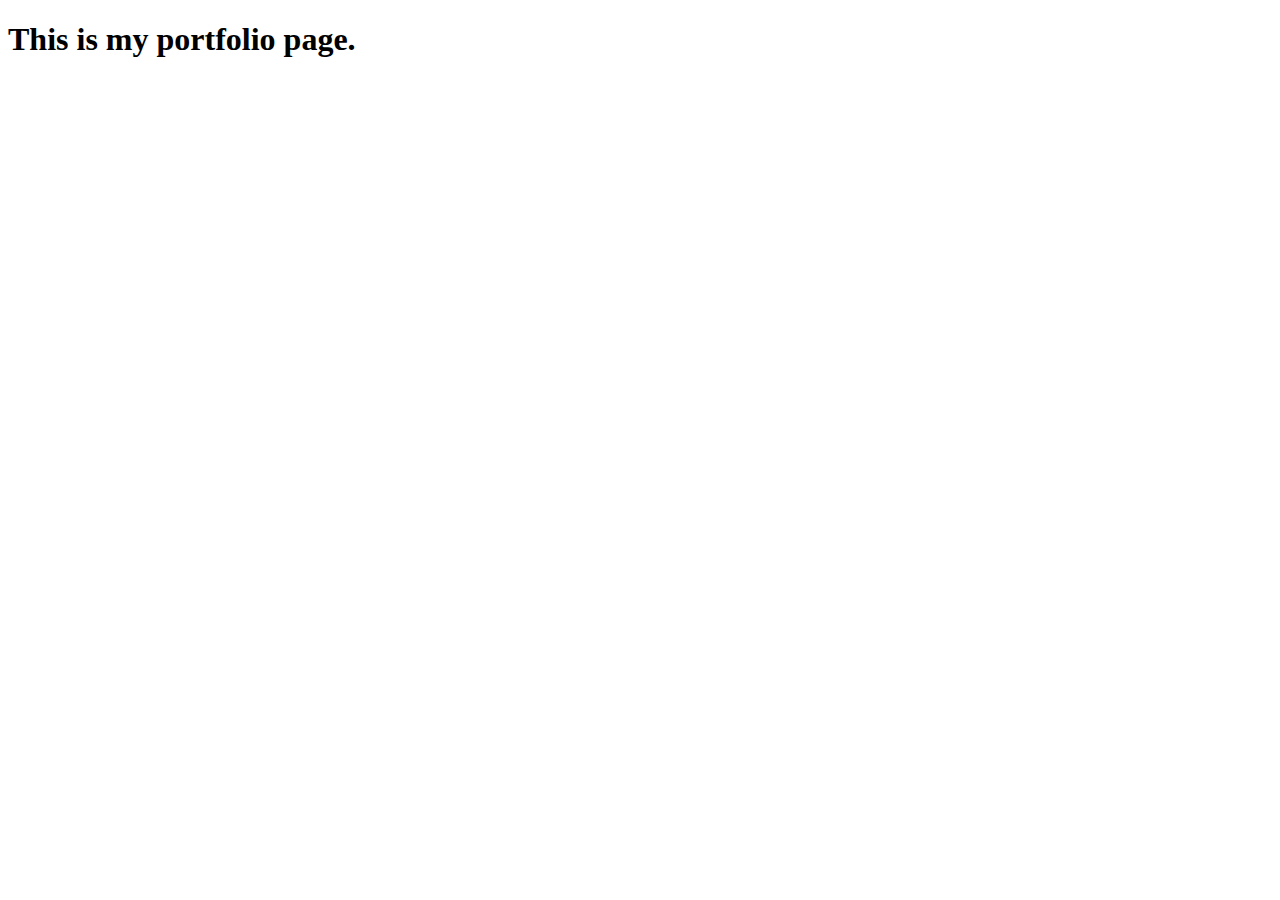
==== index.html @ c5245ded "Initial commit" ====
<!DOCTYPE html>
<html lang="en">
<head>
    <meta charset="UTF-8">
    <meta name="viewport" content="width=device-width, initial-scale=1.0">
    <title>Portfolio</title>
</head>
<body>
    <h1>This is my portfolio page.</h1>
</body>
</html>
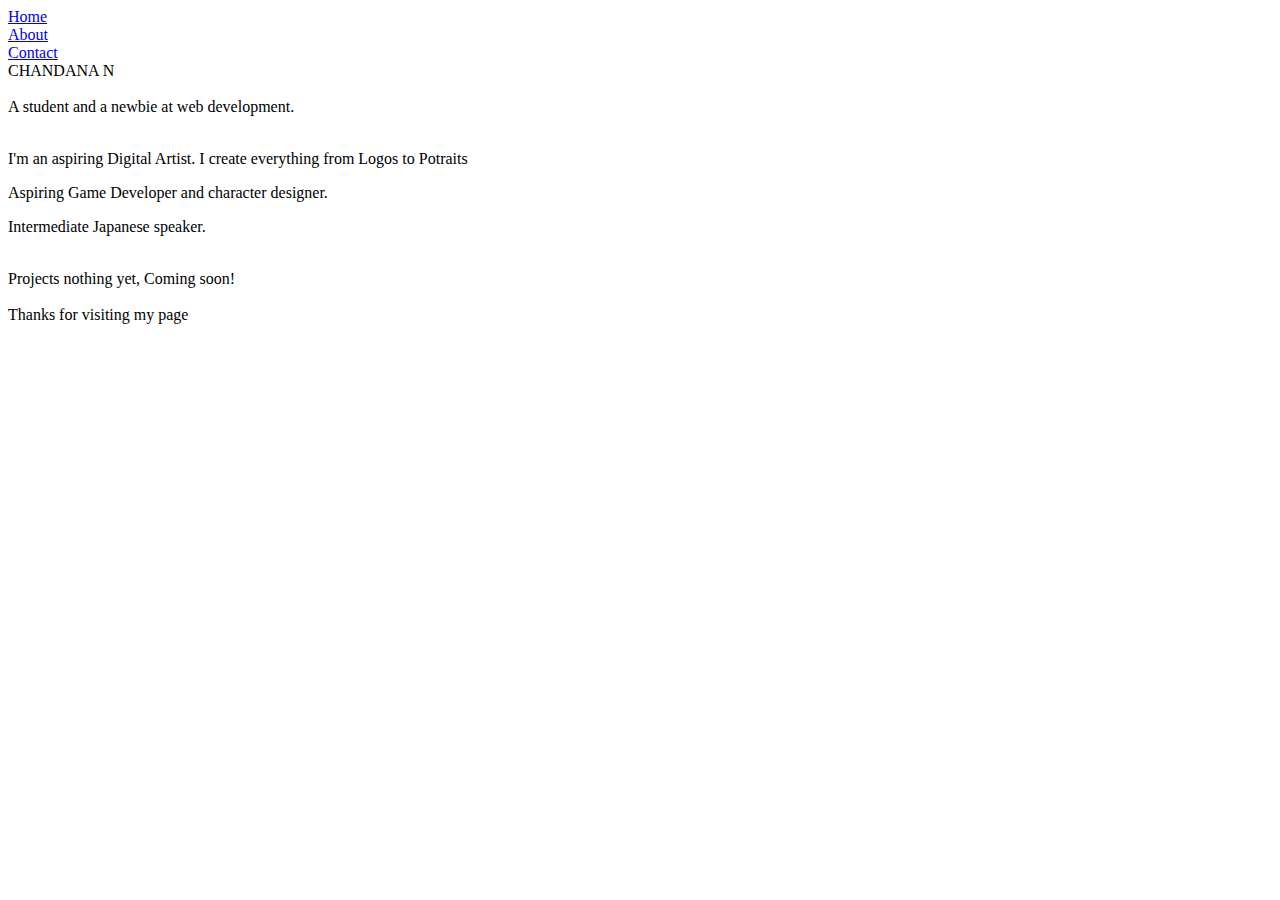
==== commit d6201c4e: "final commit" ====
--- a/index.html
+++ b/index.html
@@ -1,11 +1,122 @@
 <!DOCTYPE html>
-<html lang="en">
+<html lang='en'>
+
 <head>
-    <meta charset="UTF-8">
-    <meta name="viewport" content="width=device-width, initial-scale=1.0">
-    <title>Portfolio</title>
+  <meta charset='UTF-8'>
+  <title>Portfolio Homepage</title>
+  <link href="https://fonts.googleapis.com/css?family=Lato" rel="stylesheet">
+  <link rel="stylesheet" href="styles.css">
+  <script src="script.js" defer></script>
 </head>
+
 <body>
-    <h1>This is my portfolio page.</h1>
+  <div class="container">
+    <div class="nav-wrapper">
+      <a href='#' class="toggle-button">
+        <span class="bar"></span>
+        <span class="bar"></span>
+        <span class="bar"></span>
+      </a>
+      <div class="left-side">
+        <div class="nav-link-wrapper active-nav-link">
+          <a href="index1.html">Home</a>
+        </div>
+
+        <div class="nav-link-wrapper">
+          <a href="about1.html">About</a>
+        </div>
+
+        <div class="nav-link-wrapper">
+          <a href="contact1.html">Contact</a>
+        </div>
+      </div>
+
+      <div class="right-side">
+        <div class="brand">
+          CHANDANA N
+        </div>
+      </div>
+    </div>
+
+    <div class="content-wrapper">
+      <div class="portfolio-items-wrapper">
+
+        <div class="portfolio-item-wrapper">
+            <div class="portfolio-img-background" style="background-image:url(imagesweb/portfolio1.jpg)"></div>
+            <div class="img-text-wrapper">
+              <div class="logo-wrapper">
+                <div class="logo1">
+                  <img src="imagesweb/logo/logo1.png" alt="">
+                </div>
+              </div>
+  
+              <div class="subtitle">
+                <div class="subofsub1">
+                  A student and a newbie at web development.
+                </div>
+              </div>
+            </div>
+        </div>
+
+        <div class="portfolio-item-wrapper">
+            <div class="portfolio-img-background" style="background-image:url(imagesweb/portfolio3.png)"></div>
+            <div class="img-text-wrapper">
+              <div class="logo-wrapper">
+                <div class="logo3">
+                  <img src="imagesweb/logo/logo3.png" alt="">
+                </div>
+              </div>
+  
+              <div class="subtitle">
+                <div class="subofsub2">
+                  <p>I'm an aspiring Digital Artist. I create everything from Logos to Potraits</p>
+                  <p>Aspiring Game Developer and character designer.</p> 
+                  <p>Intermediate Japanese speaker.</p> 
+                </div> 
+              </div>
+            </div>
+        </div>
+
+        <div class="portfolio-item-wrapper">
+          <div class="portfolio-img-background" style="background-image:url(imagesweb/portfolio2.jpg)"></div>
+          <div class="img-text-wrapper">
+            <div class="logo-wrapper">
+              <div class="logo2">
+                <img src="imagesweb/logo/logo2.png" alt="">
+              </div>
+            </div>
+              
+            <div class="subtitle">
+              <div class="subofsub3">
+                Projects nothing yet, Coming soon!
+              </div>
+            
+            </div>
+          </div>
+        </div>
+
+        <div class="portfolio-item-wrapper">
+          <div class="portfolio-img-background" style="background-image:url(imagesweb/portfolio5.jpg)"></div>
+          <div class="img-text-wrapper">
+            <div class="logo-wrapper">
+              <div class="logo5">
+                <img src="imagesweb/logo/logo5.png" alt="">
+              </div>
+            </div>
+
+            <div class="subtitle">
+              <div class="subofsub4">
+                Thanks for visiting my page
+              </div>
+            </div>
+          </div>
+        </div>
+
+      </div>
+    </div>
+  </div>
+
 </body>
+
+
 </html>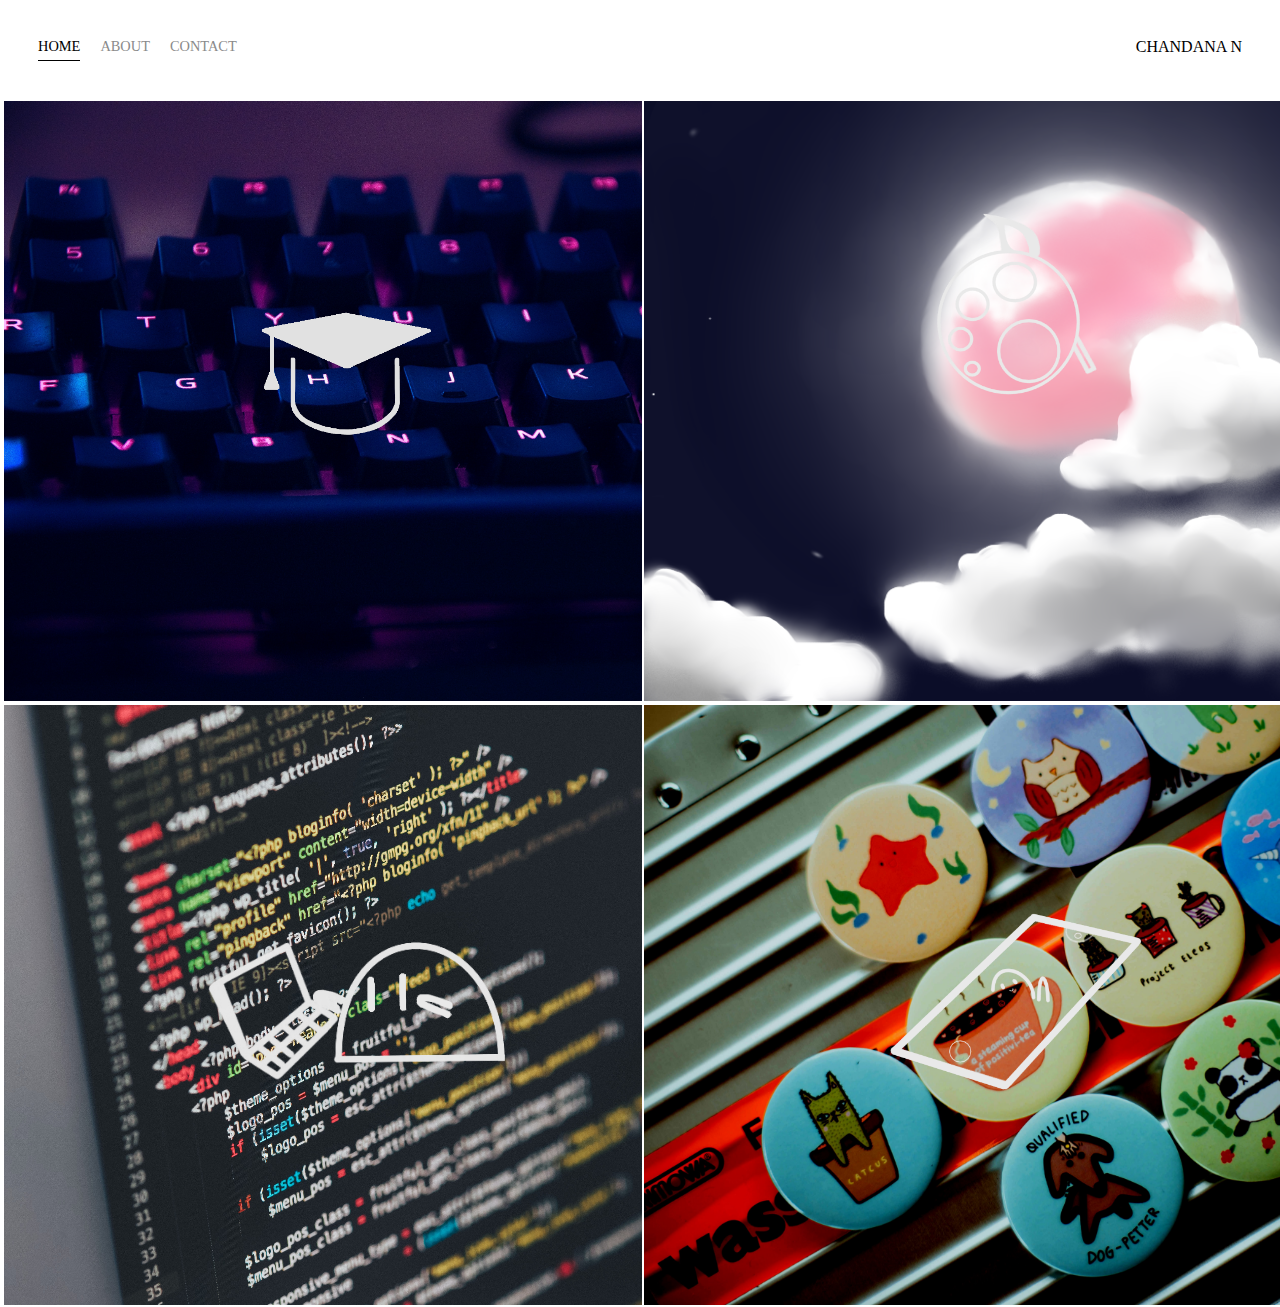
==== commit 4a1c4b71: "final commit" ====
--- a/index.html
+++ b/index.html
@@ -19,15 +19,15 @@
       </a>
       <div class="left-side">
         <div class="nav-link-wrapper active-nav-link">
-          <a href="index1.html">Home</a>
+          <a href="index.html">Home</a>
         </div>
 
         <div class="nav-link-wrapper">
-          <a href="about1.html">About</a>
+          <a href="about.html">About</a>
         </div>
 
         <div class="nav-link-wrapper">
-          <a href="contact1.html">Contact</a>
+          <a href="contact.html">Contact</a>
         </div>
       </div>
 
--- a/styles.css
+++ b/styles.css
@@ -0,0 +1,247 @@
+/* Master styles */
+body{
+    margin: 0px;
+}
+
+.container {
+    display: grid;
+    grid-template-columns: 1fr;
+}
+
+/* Nav styles */
+.nav-wrapper {  
+    display: flex;
+    justify-content: space-between;
+    padding: 38px;
+}
+
+.left-side{
+    display: flex;
+}
+
+.nav-wrapper > .left-side > div {
+    margin-right: 20px;
+    font-size: 0.9rem;
+    text-transform: uppercase;
+}
+
+.nav-link-wrapper {
+    height: 22px;
+    border-bottom: 1px solid transparent;
+    transition: border-bottom 0.5s;
+}
+
+.active-nav-link {
+    border-bottom: 1px solid black;
+  }
+  
+.active-nav-link a {
+    color: black !important;
+}
+
+.nav-link-wrapper a {
+    color: #8a8a8a;
+    text-decoration: none;
+    transition: 0.5s;
+}
+
+.nav-link-wrapper:hover {
+    border-bottom: 1px solid black;
+} 
+
+.nav-link-wrapper a:hover {
+    color: black; 
+}
+
+/* Portfolio styles */
+
+.portfolio-items-wrapper {
+    display: grid;
+    grid-template-columns: 1fr 1fr ;
+}
+
+.portfolio-item-wrapper {
+    position: relative;
+}
+
+.portfolio-img-background {
+    height: 600px;
+    width: 100%;
+    background-size: cover;
+    background-position: 2px;
+    background-repeat: no-repeat;
+    margin: 2px;
+}
+
+.img-text-wrapper {
+    position: absolute;
+    top: 0;
+    display: flex;
+    flex-direction: column;
+    justify-content: center;
+    align-items: center;
+    height: 100%;
+    text-align: center;
+    padding-left: 100px;
+    padding-right: 100px;
+}
+
+.img-text-wrapper .subtitle {
+    transition: 1s;
+    font-weight: 600;
+    color: transparent;
+}
+
+.subofsub1 {
+    top: 200px;
+}
+.subofsub2 {
+    text-align: center;
+}
+.subofsub3 {
+    text-align: center;
+}
+.subofsub4 {
+    text-align: center;
+}
+
+.image-blur {
+    transition: 1s;
+    filter: brightness(10%);
+}
+  
+.img-text-wrapper:hover .subtitle {
+    color: rgb(255, 255, 255);
+}
+  
+.logo-wrapper img {
+    width: 60%;
+    margin-bottom: 20px;
+}
+
+.logo1 {
+    position: relative;
+    top: -5px;
+    left: 25px;
+}
+
+.logo3 {
+    position: relative;
+    top: -35px;
+    left: 35px;
+}
+
+.logo2 {
+    width: 140%;
+    position: relative;
+    top: 20px;
+    left: 0px;
+}
+
+.logo5 {
+    position: relative;
+    top: 12px;
+    left: 55px;
+}
+  
+.two-column-wrapper {
+    display: grid;
+    grid-template-columns: 1fr 1fr;
+}
+  
+.profile-image-wrapper img {
+    float: right;
+    max-width: 80%;
+    height: auto;
+}
+  
+.profile-content-wrapper {
+    padding: 100px;
+}
+  
+.profile-content-wrapper h1 {
+    color:#2dc1cc; 
+    font-style:'Segoe UI';
+
+}
+
+.contact-info {
+    font-size: 100%;
+    text-align: center;
+    font-family:'Segoe UI';
+}
+
+
+.contacts a {
+    color: #2dc1cc;
+    text-decoration: none;
+    transition: 0.5s;
+}
+
+.contacts a:hover {
+    color: rgb(5, 103, 121); 
+}
+
+
+#aboot {
+    font-size: 150%;
+}
+
+h1 {
+    font-size: 300%;
+}
+
+.first-line {
+    font-family: 'Segoe UI';
+}
+
+.toggle-button {
+    position: absolute;
+    top: 2.45rem;
+    right: 1rem;
+    display: none;
+    flex-direction: column;
+    justify-content: space-between;
+    width: 30px;
+    height: 21px;
+}
+
+.toggle-button .bar {
+    height: 3px;
+    width: 100%;
+    background-color: black;
+    border-radius: 10px;
+}
+
+.nav-link-wrapper a {
+    display: flex;
+}
+
+@media (max-width: 600px) {
+    .toggle-button{
+        display: flex;
+        text-align: center;
+    }
+
+    .left-side {
+        display: none;
+        width: 100%;
+    }
+
+    .nav-wrapper {
+        flex-direction: column-reverse;
+        align-items: flex-start;
+    }
+
+    .left-side {
+        width: 100%;
+        flex-direction: column;
+    }
+
+    .left-side.active {
+        display:flex;
+
+    }
+
+    
+}